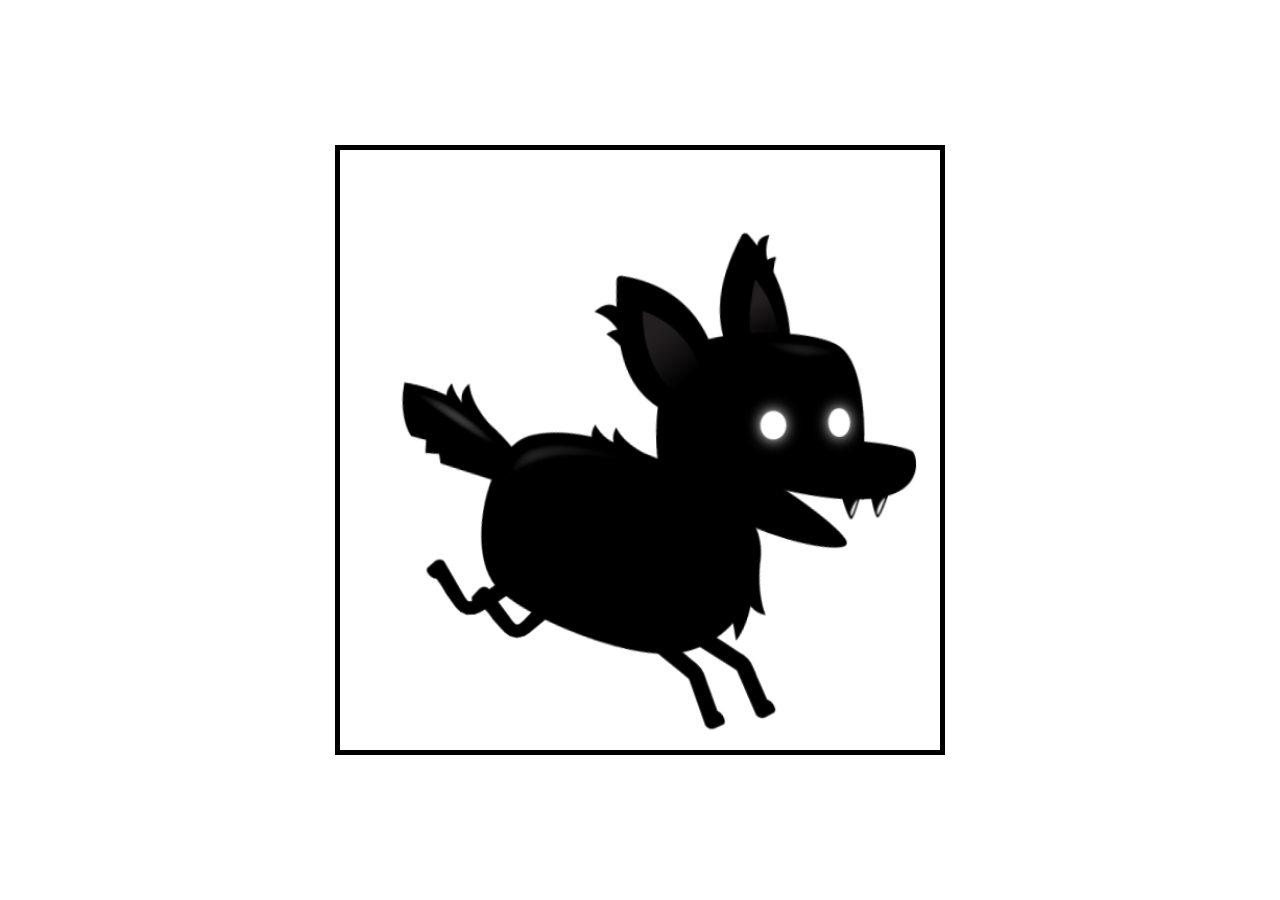
==== howtomakedirectory/index.html @ 53bdbb10 "Started first part of game" ====
<!DOCTYPE html>
<html lang="en">
<head>
    <meta charset="UTF-8">
    <meta name="viewport" content="width=device-width, initial-scale=1.0">
    <title>Document</title>
    <link rel="stylesheet" href="style.css">
</head>
<body>
   <canvas id="canvas1"></canvas> 
</body>
    <script src="script.js"></script>
</html>
---- howtomakedirectory/style.css ----
#canvas1 {
    border: 5px solid black;
    position: absolute;
    top: 50%;
    left: 50%;
    transform: translate(-50%, -50%);
    width: 600px;
    height: 600px;
}
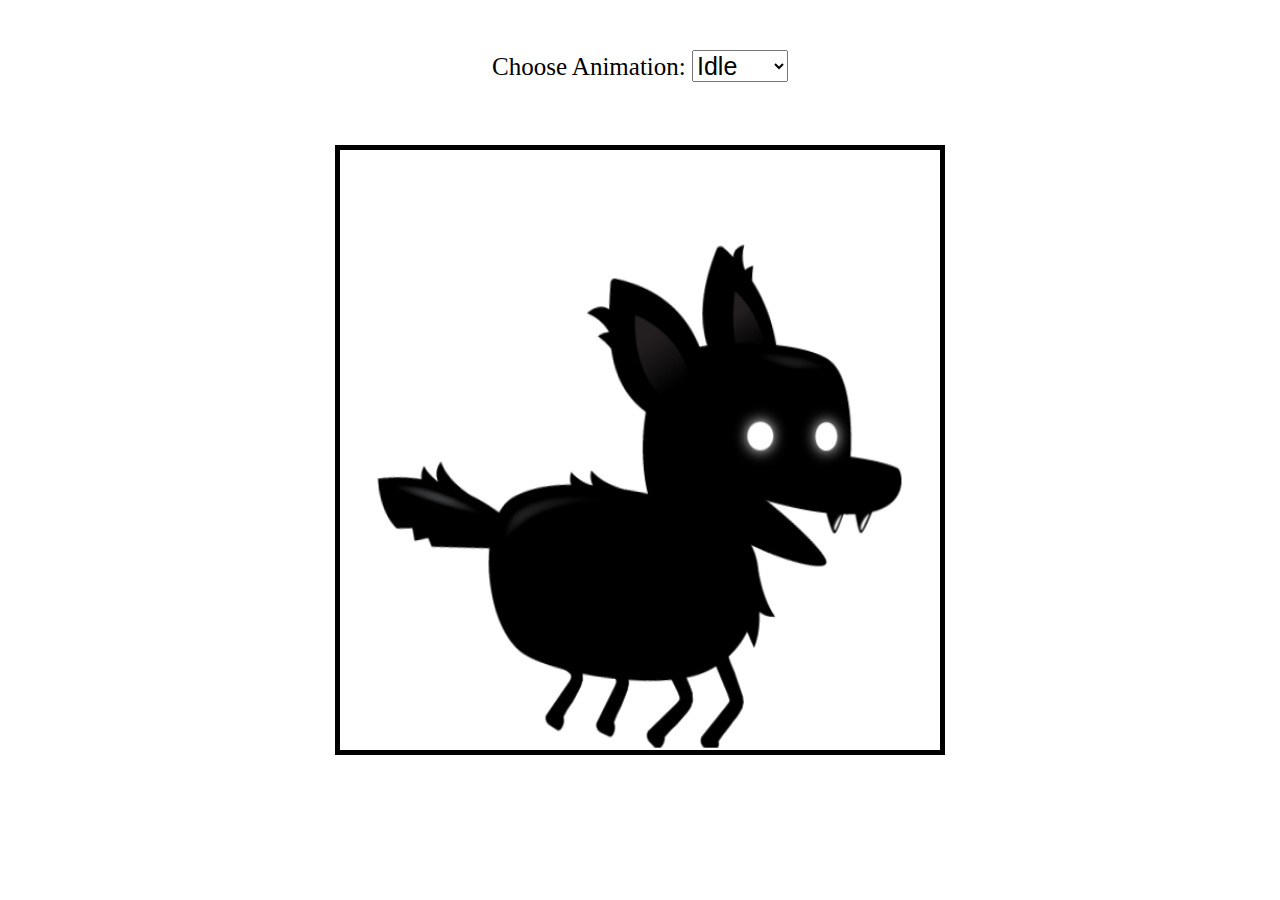
==== commit f29eac5b: "Started DropDown" ====
--- a/howtomakedirectory/index.html
+++ b/howtomakedirectory/index.html
@@ -8,6 +8,21 @@
 </head>
 <body>
    <canvas id="canvas1"></canvas> 
+   <div class="controls">
+        <label for="animations">Choose Animation:</label>
+        <select name="animations" id="animations">
+            <option value="idle">Idle</option>
+            <option value="jump">Jump</option>
+            <option value="fall">Fall</option>
+            <option value="run">Run</option>
+            <option value="dizzy">Dizzy</option>
+            <option value="sit">sit</option>
+            <option value="roll">Roll</option>
+            <option value="bite">Bite</option>
+            <option value="ko">KO</option>
+            <option value="gethit">Get hit</option>
+        </select>
+   </div>
 </body>
     <script src="script.js"></script>
 </html>--- a/howtomakedirectory/style.css
+++ b/howtomakedirectory/style.css
@@ -6,4 +6,15 @@
     transform: translate(-50%, -50%);
     width: 600px;
     height: 600px;
+}
+
+.controls {
+    position: absolute;
+    z-index: 10;
+    top: 50px;
+    left: 50%;
+    transform: translateX(-50%);
+}
+.controls, select, option {
+    font-size: 25px;
 }